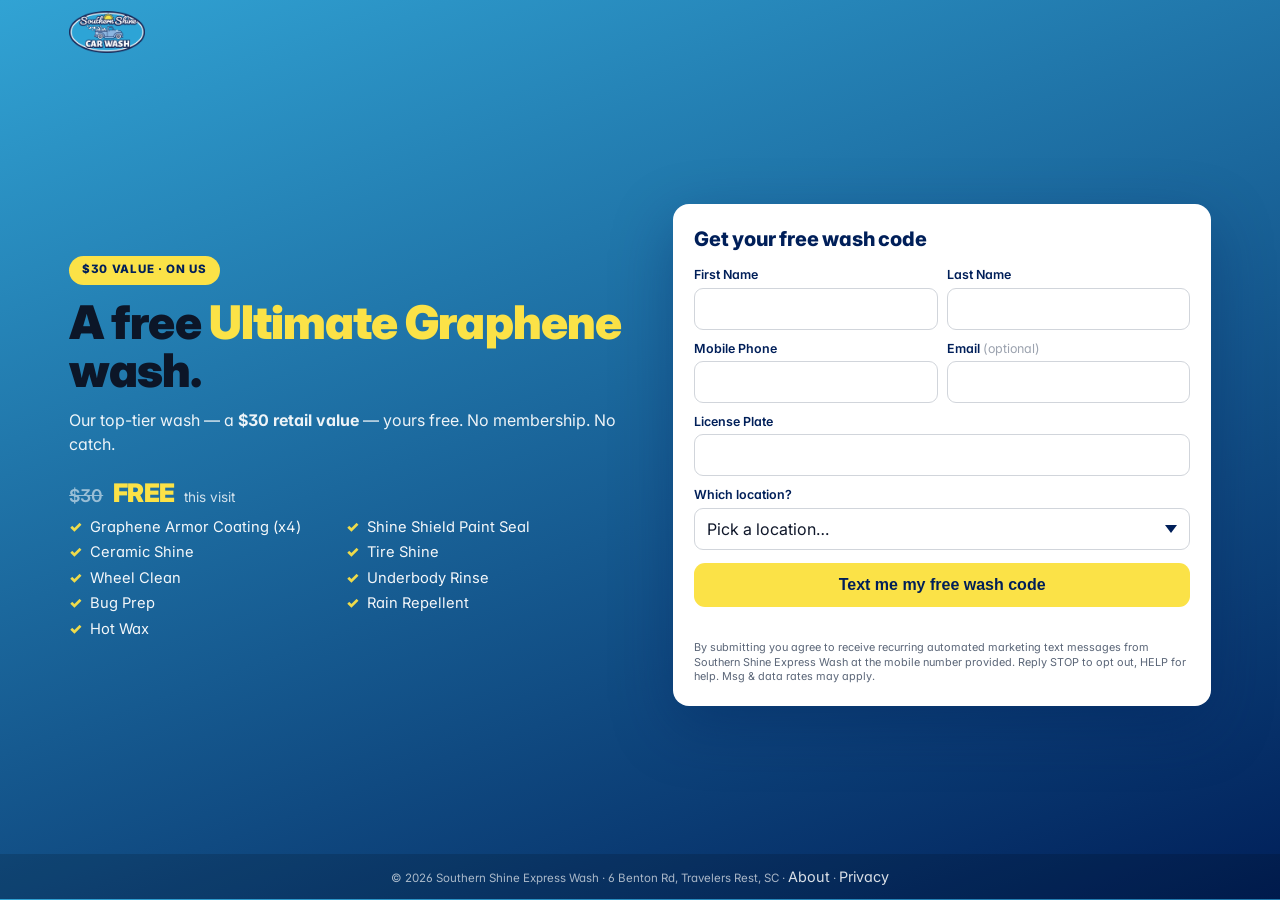
==== index.html @ 3a4d8303 "ui(landing): drop 'Code lasts 7 days' from wash features It's a redemption detail, not a wash featur" ====
<!doctype html>
<html lang="en">
<head>
<meta charset="utf-8" />
<meta name="viewport" content="width=device-width, initial-scale=1" />
<title>Free Ultimate Graphene Wash | Southern Shine Express</title>
<meta name="description" content="Get a free Ultimate Graphene car wash ($30 value) at Southern Shine Express. Just text us your info and we'll send you a free wash code. Travelers Rest, Greenville & Spartanburg." />
<meta name="color-scheme" content="light" />
<link rel="preconnect" href="https://fonts.googleapis.com" />
<link rel="preconnect" href="https://fonts.gstatic.com" crossorigin />
<link rel="stylesheet" href="https://fonts.googleapis.com/css2?family=Inter:wght@400;500;600;700;800;900&display=swap" />
<link rel="stylesheet" href="style.css" />

<!-- ─────────────────────────────────────────────────────────────────────
     Tracking config — same as Pollen landing page, single source of truth
     for Meta + Google Ads.
     ───────────────────────────────────────────────────────────────────── -->
<script>
window.SS_TRACKING_CONFIG = {
  ENABLED: true,
  META_PIXEL_ID: "26802423279384269",
  GOOGLE_ADS_TAG_ID: "AW-18036476522",
  GOOGLE_ADS_SIGNUP_CONVERSION: "AW-18036476522/uPv4CMD1jqgcEOqUu5hD",
};
</script>

<!-- Meta Pixel base -->
<script>
(function(){
  if (!window.SS_TRACKING_CONFIG || !window.SS_TRACKING_CONFIG.ENABLED) return;
  !function(f,b,e,v,n,t,s){if(f.fbq)return;n=f.fbq=function(){n.callMethod?
  n.callMethod.apply(n,arguments):n.queue.push(arguments)};if(!f._fbq)f._fbq=n;
  n.push=n;n.loaded=!0;n.version='2.0';n.queue=[];t=b.createElement(e);t.async=!0;
  t.src=v;s=b.getElementsByTagName(e)[0];s.parentNode.insertBefore(t,s)}(window,
  document,'script','https://connect.facebook.net/en_US/fbevents.js');
  fbq('init', window.SS_TRACKING_CONFIG.META_PIXEL_ID);
  fbq('track', 'PageView');
})();
</script>

<!-- Google Ads / gtag base -->
<script>
(function(){
  if (!window.SS_TRACKING_CONFIG || !window.SS_TRACKING_CONFIG.ENABLED) return;
  var s = document.createElement('script');
  s.async = true;
  s.src = 'https://www.googletagmanager.com/gtag/js?id=' + window.SS_TRACKING_CONFIG.GOOGLE_ADS_TAG_ID;
  document.head.appendChild(s);
  window.dataLayer = window.dataLayer || [];
  window.gtag = function(){ window.dataLayer.push(arguments); };
  gtag('js', new Date());
  gtag('config', window.SS_TRACKING_CONFIG.GOOGLE_ADS_TAG_ID);
})();
</script>

<style>
/* ── Single-screen Free Wash layout ──
   Hero contains EVERYTHING. No scroll on a 1440×900 viewport.
   On mobile, gracefully stacks (value-prop above form). */

html, body { margin: 0; padding: 0; }
body { background: linear-gradient(160deg, #31a3d4 0%, #001f59 100%); }

/* Override .site-header from style.css (which gives it a white sticky bg).
   We want it transparent on top of the body's navy gradient. */
.site-header {
  padding: .7rem 0 !important;
  background: transparent !important;
  border-bottom: none !important;
  position: relative !important;
}
.site-header .container { display: flex; align-items: center; }
.site-header .brand-logo { height: 42px; width: auto; }

.fw-hero {
  color: #fff;
  padding: 1rem 0 1.5rem;
  min-height: calc(100vh - 70px - 40px); /* viewport minus header + footer */
  display: flex; align-items: center;
}
.fw-hero .container {
  display: grid; grid-template-columns: 1fr; gap: 1.5rem;
  align-items: center;
}
@media (min-width: 920px) {
  .fw-hero .container { grid-template-columns: 1.05fr 1fr; gap: 2.5rem; }
}

/* LEFT: value prop */
.fw-hero-eyebrow {
  display: inline-block; background:#fbe247; color:#001f59;
  padding: .35rem .8rem; border-radius: 999px;
  font-weight: 800; font-size: .72rem; letter-spacing: .06em;
  text-transform: uppercase; margin-bottom: .8rem;
}
.fw-hero h1 {
  font-size: clamp(1.9rem, 4.2vw, 2.9rem);
  font-weight: 900; line-height: 1.05;
  margin: 0 0 .8rem; letter-spacing: -.02em;
}
.fw-hero h1 .yellow { color: #fbe247; }
.fw-hero-lede {
  font-size: 1rem; line-height: 1.5;
  opacity: .92; margin: 0 0 1.1rem; max-width: 560px;
}
.fw-features {
  display: grid; grid-template-columns: 1fr 1fr;
  gap: .35rem .9rem; margin: 0 0 1rem; padding: 0;
  list-style: none; max-width: 540px;
}
.fw-features li {
  font-size: .92rem; line-height: 1.35; opacity: .95;
  padding-left: 1.3rem; position: relative;
}
.fw-features li::before {
  content: '✓'; position: absolute; left: 0; top: 0;
  color: #fbe247; font-weight: 900;
}
.fw-price-line {
  display: flex; align-items: baseline; gap: .6rem;
  margin: 0 0 .3rem;
}
.fw-price-line .was {
  text-decoration: line-through; opacity: .55;
  font-size: 1.1rem; font-weight: 600;
}
.fw-price-line .now {
  color: #fbe247; font-size: 1.6rem; font-weight: 900;
  letter-spacing: -.02em;
}
.fw-price-line .per { font-size: .85rem; opacity: .8; }

/* RIGHT: form card (compact) */
.fw-card {
  background: #fff; color: #0f172a;
  border-radius: 16px; padding: 1.4rem 1.3rem;
  box-shadow: 0 20px 60px rgba(0, 31, 89, 0.35);
}
.fw-card h2 {
  margin: 0 0 .9rem; font-size: 1.25rem;
  color: #001f59; font-weight: 800;
}
.fw-row-2 { display: grid; grid-template-columns: 1fr 1fr; gap: .55rem; }
@media (max-width: 480px) { .fw-row-2 { grid-template-columns: 1fr; } }
.fw-field { margin-bottom: .55rem; }
.fw-field label {
  display: block; font-size: .78rem; font-weight: 600;
  margin-bottom: .2rem; color: #001f59;
}
.fw-field input, .fw-field select {
  width: 100%; padding: 10px 12px;
  border: 1px solid #d1d5db; border-radius: 9px;
  font-size: 16px; color: #0f172a; background: #fff; font-family: inherit;
}
.fw-field select {
  appearance: none;
  background-image: url("data:image/svg+xml;utf8,<svg xmlns='http://www.w3.org/2000/svg' width='12' height='8' viewBox='0 0 12 8'><path fill='%23001f59' d='M6 8L0 0h12z'/></svg>");
  background-repeat: no-repeat; background-position: right 12px center; padding-right: 32px;
}
.fw-field input:focus, .fw-field select:focus {
  outline: none; border-color: #31a3d4;
  box-shadow: 0 0 0 3px rgba(49, 163, 212, .15);
}
.fw-submit {
  width: 100%; padding: 13px 18px;
  background: #fbe247; color: #001f59;
  border: none; border-radius: 11px;
  font-size: 16px; font-weight: 800; cursor: pointer;
  margin-top: .3rem;
  transition: transform .1s, box-shadow .15s;
}
.fw-submit:hover {
  transform: translateY(-1px);
  box-shadow: 0 6px 16px rgba(251, 226, 71, .35);
}
.fw-submit:disabled { opacity: .6; cursor: default; transform: none; box-shadow: none; }
.fw-error { color: #a11d1d; font-size: .85rem; margin-top: .45rem; min-height: 1.05em; }
.fw-fine { font-size: .68rem; line-height: 1.35; color: #5b6678; margin: .7rem 0 0; }

/* Thanks state */
.fw-thanks { display: none; text-align: center; padding: 1.2rem .4rem; }
.fw-thanks.active { display: block; }
.fw-thanks-check {
  width: 60px; height: 60px; margin: 0 auto .9rem;
  border-radius: 50%; background: #fbe247;
  display: flex; align-items: center; justify-content: center;
  font-size: 32px; color: #001f59; font-weight: 900;
}
.fw-thanks h2 { color: #001f59; margin: 0 0 .4rem; font-size: 1.2rem; }
.fw-thanks p { color: #0f172a; font-size: .95rem; margin: 0 0 .5rem; }
.fw-thanks .post-cta {
  margin-top: 1.4rem; padding-top: 1.1rem;
  border-top: 1px solid #e5e7eb;
}
.fw-thanks .post-cta p { font-size: .9rem; color: #5b6678; margin-bottom: .7rem; }
.fw-thanks .post-cta a {
  display: inline-block; padding: 10px 18px;
  background: #001f59; color: #fff; border-radius: 9px;
  text-decoration: none; font-weight: 700; font-size: .95rem;
}

/* Footer (minimal, single line) */
.site-footer {
  background: rgba(0, 0, 0, .15);
  padding: .7rem 0;
  color: rgba(255, 255, 255, .65);
  font-size: .72rem;
  text-align: center;
}
.site-footer a { color: rgba(255, 255, 255, .85); text-decoration: none; }
.site-footer a:hover { text-decoration: underline; }

.container { max-width: 1180px; margin: 0 auto; padding: 0 1.2rem; }

/* Mobile: reduce min-height so form is visible without huge scroll */
@media (max-width: 919px) {
  .fw-hero { min-height: auto; padding: 1.5rem 0 2rem; }
  .fw-features { grid-template-columns: 1fr 1fr; gap: .25rem .8rem; }
  .fw-hero h1 { font-size: 1.7rem; }
}
</style>
</head>
<body>

<header class="site-header">
  <div class="container">
    <a class="brand" href="https://southernshineexpresswash.com" aria-label="Southern Shine Express home">
      <img src="images/logo.png" alt="Southern Shine Express" class="brand-logo" />
    </a>
  </div>
</header>

<main>
  <section class="fw-hero">
    <div class="container">

      <!-- LEFT: value prop -->
      <div class="fw-hero-copy">
        <span class="fw-hero-eyebrow">$30 value · on us</span>
        <h1>A free <span class="yellow">Ultimate Graphene</span> wash.</h1>
        <p class="fw-hero-lede">
          Our top-tier wash — a <b>$30 retail value</b> — yours free.
          No membership. No catch.
        </p>
        <div class="fw-price-line">
          <span class="was">$30</span>
          <span class="now">FREE</span>
          <span class="per">this visit</span>
        </div>
        <ul class="fw-features">
          <li>Graphene Armor Coating (x4)</li>
          <li>Shine Shield Paint Seal</li>
          <li>Ceramic Shine</li>
          <li>Tire Shine</li>
          <li>Wheel Clean</li>
          <li>Underbody Rinse</li>
          <li>Bug Prep</li>
          <li>Rain Repellent</li>
          <li>Hot Wax</li>
        </ul>
      </div>

      <!-- RIGHT: form -->
      <div class="fw-card" id="formCard">

        <div class="fw-thanks" id="fw-thanks">
          <div class="fw-thanks-check">✓</div>
          <h2 id="fw-thanks-title">You're all set!</h2>
          <p id="fw-thanks-body">Check your phone — we just texted you your free wash code.</p>
          <p style="color:#5b6678; font-size:.85rem; margin-top:.5rem;">See you at Southern Shine soon.</p>
          <div class="post-cta">
            <p>Love the wash? Make it unlimited.</p>
            <a href="https://promo.southernshineexpresswash.com/" id="fw-membership-cta">Browse memberships →</a>
          </div>
        </div>

        <form id="fw-form" novalidate>
          <h2>Get your free wash code</h2>

          <div class="fw-row-2">
            <div class="fw-field">
              <label for="fw-first">First Name</label>
              <input type="text" id="fw-first" name="first_name" autocomplete="given-name" required>
            </div>
            <div class="fw-field">
              <label for="fw-last">Last Name</label>
              <input type="text" id="fw-last" name="last_name" autocomplete="family-name" required>
            </div>
          </div>

          <div class="fw-row-2">
            <div class="fw-field">
              <label for="fw-phone">Mobile Phone</label>
              <input type="tel" id="fw-phone" name="phone" autocomplete="tel" inputmode="tel" required>
            </div>
            <div class="fw-field">
              <label for="fw-email">Email <span style="color:#9ca3af; font-weight:400;">(optional)</span></label>
              <input type="email" id="fw-email" name="email" autocomplete="email" inputmode="email">
            </div>
          </div>

          <div class="fw-field">
            <label for="fw-plate">License Plate</label>
            <input type="text" id="fw-plate" name="license_plate" autocapitalize="characters" autocomplete="off" required>
          </div>

          <div class="fw-field">
            <label for="fw-location">Which location?</label>
            <select id="fw-location" name="location" required>
              <option value="" disabled selected>Pick a location…</option>
              <option value="BENTON">Travelers Rest — 6 Benton Rd</option>
              <option value="CEDAR">Greenville — 108 Cedar Lane Rd</option>
              <option value="SPAR">Spartanburg — 8174 Warren H Abernathy Hwy</option>
            </select>
          </div>

          <button type="submit" id="fw-submit" class="fw-submit">Text me my free wash code</button>
          <div class="fw-error" id="fw-error" role="alert"></div>

          <p class="fw-fine">
            By submitting you agree to receive recurring automated marketing text messages from Southern Shine Express Wash
            at the mobile number provided. Reply STOP to opt out, HELP for help. Msg &amp; data rates may apply.
          </p>
        </form>
      </div>

    </div>
  </section>
</main>

<footer class="site-footer">
  <div class="container">
    © 2026 Southern Shine Express Wash · 6 Benton Rd, Travelers Rest, SC ·
    <a href="https://www.southernshineexpresswash.com/about-us">About</a> ·
    <a href="https://www.southernshineexpresswash.com/privacy-policy">Privacy</a>
  </div>
</footer>

<script>
(function () {
  // ── Attribution: capture UTM / gclid / fbclid from URL + persist in sessionStorage
  function readAttribution() {
    const params = new URLSearchParams(window.location.search);
    const attr = {};
    ["utm_source","utm_medium","utm_campaign","utm_content","utm_term","gclid","fbclid"].forEach(k => {
      const v = params.get(k);
      if (v) attr[k] = v;
    });
    // First-touch wins — persist if not yet stored
    if (Object.keys(attr).length > 0 && !sessionStorage.getItem("ss_fw_attr")) {
      sessionStorage.setItem("ss_fw_attr", JSON.stringify(attr));
    }
    const stored = sessionStorage.getItem("ss_fw_attr");
    if (stored) {
      try { return Object.assign({}, JSON.parse(stored), attr); } catch (_) {}
    }
    attr.referrer = document.referrer || "";
    attr.landing_page = window.location.href;
    return attr;
  }

  // Backend endpoint — Render Flask app
  const API_BASE = "https://southern-shine-crm.onrender.com";
  const SIGNUP_ENDPOINT = API_BASE + "/api/text-club/signup";

  const form = document.getElementById("fw-form");
  const submitBtn = document.getElementById("fw-submit");
  const errorEl = document.getElementById("fw-error");
  const thanksEl = document.getElementById("fw-thanks");

  form.addEventListener("submit", async function (ev) {
    ev.preventDefault();
    errorEl.textContent = "";

    const fd = new FormData(form);
    const payload = {
      first_name: (fd.get("first_name") || "").toString().trim(),
      last_name:  (fd.get("last_name")  || "").toString().trim(),
      phone:      (fd.get("phone")      || "").toString().trim(),
      email:      (fd.get("email")      || "").toString().trim(),
      license_plate: (fd.get("license_plate") || "").toString().trim().toUpperCase(),
      location:   (fd.get("location") || "").toString().trim(),
      source:     "freewash_landing",
      attribution: readAttribution(),
    };

    // Basic client validation
    if (!payload.first_name || !payload.last_name) { errorEl.textContent = "Please enter your full name."; return; }
    if (!/\d{10}/.test(payload.phone.replace(/\D/g, ""))) { errorEl.textContent = "Please enter a valid 10-digit mobile number."; return; }
    if (!payload.license_plate) { errorEl.textContent = "Please enter your license plate."; return; }
    if (!payload.location) { errorEl.textContent = "Please pick a location."; return; }

    submitBtn.disabled = true;
    const originalLabel = submitBtn.textContent;
    submitBtn.textContent = "Sending…";

    try {
      const res = await fetch(SIGNUP_ENDPOINT, {
        method: "POST",
        headers: { "Content-Type": "application/json" },
        body: JSON.stringify(payload),
      });
      const data = await res.json().catch(() => ({}));
      if (!res.ok) {
        errorEl.textContent = (data && data.error) || "Something went wrong. Please try again.";
        submitBtn.disabled = false;
        submitBtn.textContent = originalLabel;
        return;
      }

      // Pixel fire — Lead event (server-side CAPI also fires from Render)
      if (window.fbq) {
        try { fbq("track", "Lead", { content_name: "FreeWash" }); } catch (_) {}
      }
      if (window.gtag && window.SS_TRACKING_CONFIG.GOOGLE_ADS_SIGNUP_CONVERSION) {
        try {
          gtag("event", "conversion", {
            send_to: window.SS_TRACKING_CONFIG.GOOGLE_ADS_SIGNUP_CONVERSION,
            transport_type: "beacon",
          });
        } catch (_) {}
      }

      // Show thanks state
      form.style.display = "none";
      thanksEl.classList.add("active");
      // Variant: "resent_existing" / "already_redeemed" reword the message
      const titleEl = document.getElementById("fw-thanks-title");
      const bodyEl = document.getElementById("fw-thanks-body");
      if (data.status === "already_redeemed") {
        titleEl.textContent = "Looks like you already claimed one!";
        bodyEl.textContent = data.message || "Thanks for visiting Southern Shine. Keep an eye on your phone for member-only offers.";
      } else if (data.status === "resent_existing") {
        titleEl.textContent = "Resent your code!";
        bodyEl.textContent = "We already had a code for you — just texted it again. Check your phone.";
      }
    } catch (err) {
      errorEl.textContent = "Network error. Check your connection and try again.";
      submitBtn.disabled = false;
      submitBtn.textContent = originalLabel;
    }
  });
})();
</script>

</body>
</html>
---- style.css ----
:root {
  --ss-navy: #001f59;
  --ss-blue: #31a3d4;
  --ss-light-blue: #88b6e7;
  --ss-yellow: #fbe247;
  --ink: #0c1628;
  --body: #2b3446;
  --muted: #5b6678;
  --line: #e3e8f0;
  --bg: #f6f8fb;
  --white: #ffffff;
  --shadow-sm: 0 1px 2px rgba(12, 22, 40, 0.06), 0 2px 6px rgba(12, 22, 40, 0.05);
  --shadow-md: 0 4px 12px rgba(12, 22, 40, 0.08), 0 10px 30px rgba(12, 22, 40, 0.06);
  --radius: 14px;
  --radius-sm: 10px;
  --maxw: 1120px;
}

* { box-sizing: border-box; }
html { scroll-behavior: smooth; }
body {
  margin: 0;
  font-family: "Inter", -apple-system, BlinkMacSystemFont, "Segoe UI", Roboto, "Helvetica Neue", Arial, sans-serif;
  color: var(--body);
  background: var(--white);
  line-height: 1.55;
  -webkit-font-smoothing: antialiased;
  font-feature-settings: "cv11", "ss01";
}
img { max-width: 100%; display: block; }
a { color: var(--ss-navy); text-decoration: none; }
a:hover { text-decoration: underline; }

h1, h2, h3, h4 { color: var(--ink); margin: 0 0 .4em; line-height: 1.2; font-weight: 800; letter-spacing: -0.01em; }
h1 { font-size: clamp(2rem, 4.4vw, 3rem); }
h2 { font-size: clamp(1.5rem, 2.8vw, 2.1rem); }
h3 { font-size: 1.2rem; }
h4 { font-size: 1.15rem; }
p { margin: 0 0 .8em; }

.container { max-width: var(--maxw); margin: 0 auto; padding: 0 1.25rem; }

/* ---------- Buttons ---------- */
.btn {
  display: inline-block;
  font-weight: 700;
  text-align: center;
  padding: .8rem 1.2rem;
  border-radius: var(--radius-sm);
  border: 2px solid transparent;
  cursor: pointer;
  transition: transform .05s ease, box-shadow .15s ease, background .15s ease, color .15s ease;
  line-height: 1.1;
  font-size: 1rem;
}
.btn:hover { text-decoration: none; }
.btn:active { transform: translateY(1px); }
.btn-primary {
  background: var(--ss-yellow);
  color: var(--ss-navy);
  border-color: var(--ss-yellow);
  box-shadow: var(--shadow-sm);
}
.btn-primary:hover { background: #fde870; border-color: #fde870; }
.btn-outline {
  background: var(--white);
  color: var(--ss-navy);
  border-color: var(--ss-navy);
}
.btn-outline:hover { background: var(--ss-navy); color: var(--white); }
.btn-block { display: block; width: 100%; }
.btn-lg { padding: 1rem 1.6rem; font-size: 1.05rem; }

/* ---------- Header ---------- */
.site-header {
  position: sticky; top: 0; z-index: 50;
  background: var(--white);
  border-bottom: 1px solid var(--line);
}
.header-row {
  display: flex; align-items: center; justify-content: space-between;
  gap: 1rem; padding: .75rem 1.25rem;
}
.brand-logo { height: 44px; width: auto; }
.primary-nav { display: flex; align-items: center; gap: 1.25rem; }
.primary-nav a {
  color: var(--ink);
  font-weight: 600;
  padding: .4rem .2rem;
}
.primary-nav a:hover { color: var(--ss-blue); text-decoration: none; }
.primary-nav .nav-cta {
  background: var(--ss-navy);
  color: var(--white);
  padding: .55rem .95rem;
  border-radius: var(--radius-sm);
}
.primary-nav .nav-cta:hover { background: var(--ss-blue); color: var(--white); }

.nav-toggle {
  display: none;
  background: transparent; border: 0; padding: .5rem;
  cursor: pointer;
}
.nav-toggle span {
  display: block; width: 24px; height: 2px;
  background: var(--ink); margin: 5px 0; border-radius: 2px;
  transition: transform .2s ease, opacity .2s ease;
}

/* ---------- Hero ---------- */
.hero {
  background:
    radial-gradient(900px 400px at 85% 0%, rgba(49,163,212,.22), transparent 65%),
    radial-gradient(700px 400px at 10% 100%, rgba(251, 226, 71, 0.18), transparent 60%),
    linear-gradient(180deg, #eef5fb 0%, #ffffff 100%);
  padding: 3rem 0 3.5rem;
}
.hero-grid {
  display: grid; grid-template-columns: 1.15fr .85fr;
  gap: 2.5rem; align-items: center;
}
.eyebrow {
  display: inline-block;
  background: var(--ss-light-blue);
  color: var(--ss-navy);
  font-weight: 700;
  font-size: .85rem;
  padding: .3rem .7rem;
  border-radius: 999px;
  margin-bottom: .9rem;
  letter-spacing: .02em;
}
.eyebrow-alert {
  background: #ffeaa0;
  color: #6b4a00;
  border: 1px solid #f5dc5a;
}
.lede { font-size: 1.1rem; color: var(--body); max-width: 52ch; }

.benefits {
  list-style: none; padding: 0; margin: 1rem 0 1.5rem;
  display: grid; gap: .5rem;
}
.benefits li {
  display: flex; align-items: center; gap: .6rem;
  font-weight: 600; color: var(--ink);
}
.check {
  display: inline-flex; align-items: center; justify-content: center;
  width: 22px; height: 22px; border-radius: 999px;
  background: var(--ss-navy); color: var(--ss-yellow);
  font-size: .8rem; font-weight: 900;
}

.trust-strip {
  list-style: none; padding: 0; margin: 1.2rem 0 0;
  display: flex; flex-wrap: wrap; gap: 1rem 1.4rem;
  color: var(--muted); font-size: .95rem;
}
.trust-strip li { display: inline-flex; align-items: center; gap: .4rem; }

/* Hero featured card */
.hero-card {
  background: var(--white);
  border: 1px solid var(--line);
  border-radius: var(--radius);
  padding: 1.75rem 1.5rem 1.5rem;
  box-shadow: 0 18px 50px rgba(0, 31, 89, 0.14), 0 4px 10px rgba(0, 31, 89, 0.06);
  position: relative;
  text-align: center;
}
.hero-card h2 { font-size: 1.75rem; margin-bottom: .3rem; }
.hero-card .chip { align-self: center; }
.hero-card .price { margin: .3rem 0 .6rem; }
.hero-card .who { color: var(--muted); margin: 0 0 1.15rem; }
.hero-card .save-line { margin-bottom: 1rem; }
.mini-list { list-style: none; padding: 0; margin: 0 0 1.25rem; }
.mini-list li {
  padding: .35rem 0 .35rem 1.4rem;
  position: relative;
  color: var(--body);
  border-bottom: 1px dashed var(--line);
}
.mini-list li:last-child { border-bottom: 0; }
.mini-list li::before {
  content: "✓";
  position: absolute; left: 0; top: .35rem;
  color: var(--ss-blue); font-weight: 900;
}

.price .amount {
  font-size: 2.4rem; font-weight: 900; color: var(--ink);
  letter-spacing: -0.02em;
}
.price .per { color: var(--muted); margin-left: .2rem; font-weight: 600; }
.price .was {
  display: inline-block;
  color: var(--muted);
  text-decoration: line-through;
  font-weight: 700;
  font-size: 1.1rem;
  margin-right: .45rem;
  vertical-align: middle;
}
.save-line {
  font-size: .9rem; color: var(--muted); margin: -.2rem 0 .8rem;
}
.price-then {
  font-size: .92rem;
  color: var(--muted);
  text-align: center;
  margin: -.4rem 0 .7rem;
  line-height: 1.35;
}
.price-then strong { color: var(--ink); font-weight: 800; }
.pill-save {
  display: inline-block;
  background: #ffe2e2; color: #a11d1d;
  font-weight: 800; font-size: .75rem;
  padding: .2rem .55rem; border-radius: 999px;
  margin-right: .4rem;
  letter-spacing: .02em; text-transform: uppercase;
}
.ltd-footnote {
  text-align: center;
  color: var(--muted);
  margin: 1.5rem auto 0;
  max-width: 640px;
}
.ltd-footnote strong { color: var(--ink); }
.trial {
  background: #fff8c8;
  color: var(--ss-navy);
  border: 1px solid #f5dc5a;
  border-radius: var(--radius-sm);
  padding: .4rem .6rem;
  font-size: .95rem;
  margin: 0 0 .9rem;
}
.fineprint { color: var(--muted); font-size: .85rem; text-align: center; margin: .6rem 0 0; }

/* Tier icon (hero badge visual on every card) */
.tier-icon {
  display: flex;
  justify-content: center;
  align-items: center;
  margin: .2rem auto 1rem;
  width: 100%;
  max-width: 180px;
  aspect-ratio: 3 / 2;
}
.tier-icon img {
  max-width: 100%;
  max-height: 100%;
  height: auto;
  width: auto;
  display: block;
  filter: drop-shadow(0 4px 10px rgba(12, 22, 40, 0.15));
}
.tier-icon-lg { max-width: 200px; }

/* "Includes X wash" chip */
.chip {
  display: inline-block;
  font-size: .78rem;
  font-weight: 700;
  padding: .35rem .8rem;
  border-radius: 999px;
  letter-spacing: .03em;
  text-transform: uppercase;
  margin-bottom: .8rem;
}
.chip-incl {
  background: var(--ss-light-blue);
  color: var(--ss-navy);
}
.card-graphene .chip-incl { background: #fff3b0; color: #6b4a00; }
.card-ceramic .chip-incl { background: #ead0ff; color: #4a1d6b; }
.card-shine .chip-incl { background: #fff3b0; color: #6b4a00; }

/* Tier card variants — top accent strip */
.card-tier { position: relative; overflow: hidden; cursor: pointer; }
.card-tier::before {
  content: "";
  position: absolute; top: 0; left: 0; right: 0;
  height: 6px;
  background: var(--ss-navy);
}
.card-graphene::before { background: linear-gradient(90deg, #001f59 0%, #0a3387 100%); }
.card-ceramic::before { background: linear-gradient(90deg, #6b1d9a 0%, #b54fff 100%); }
.card-shine::before { background: linear-gradient(90deg, #f4c300 0%, #fbe247 100%); }

/* Corner-placed "Best Deal of the Year" / Save badge */
.badge-corner {
  position: absolute;
  top: 14px;
  right: 14px;
  display: inline-block;
  font-size: .7rem; font-weight: 800;
  padding: .3rem .6rem;
  border-radius: 999px;
  letter-spacing: .04em; text-transform: uppercase;
  z-index: 1;
}
.badge-corner.badge-popular { background: var(--ss-yellow); color: var(--ss-navy); }
.badge-corner.badge-sale { background: var(--ss-navy); color: var(--white); }

/* Feature list (per-tier bullets) */
.feature-list {
  list-style: none; padding: 0; margin: 0 0 1.1rem;
  display: grid;
  grid-template-columns: 1fr;
  gap: 0;
}
.feature-list li {
  padding: .5rem 0 .5rem 1.6rem;
  position: relative;
  color: var(--ink);
  font-size: .92rem;
  font-weight: 500;
  border-bottom: 1px solid rgba(12, 22, 40, 0.06);
}
.feature-list li:last-child { border-bottom: 0; }
.feature-list li::before {
  content: "";
  position: absolute; left: 0; top: 50%;
  transform: translateY(-50%);
  width: 18px; height: 18px;
  border-radius: 999px;
  background: var(--ss-blue);
  background-image: url("data:image/svg+xml;utf8,<svg xmlns='http://www.w3.org/2000/svg' viewBox='0 0 20 20' fill='white'><path d='M7.5 13.6L4.1 10.2l-1.4 1.4 4.8 4.8 10-10L16.1 5z'/></svg>");
  background-repeat: no-repeat;
  background-position: center;
  background-size: 14px 14px;
}
.card-graphene .feature-list li::before { background-color: var(--ss-navy); }
.card-ceramic .feature-list li::before { background-color: #8a2bc4; }
.card-shine .feature-list li::before { background-color: #d4a900; }

/* Badges */
.badge {
  display: inline-block;
  font-size: .75rem; font-weight: 800;
  padding: .25rem .55rem;
  border-radius: 999px;
  letter-spacing: .04em; text-transform: uppercase;
  margin-bottom: .6rem;
}
.badge-popular {
  background: var(--ss-yellow); color: var(--ss-navy);
}
.badge-sale {
  background: #ffe2e2; color: #a11d1d;
}
.badge-founder {
  background: var(--ss-navy); color: var(--ss-yellow);
}

/* ---------- Section heads ---------- */
.section-head { text-align: center; max-width: 780px; margin: 0 auto 2.5rem; }
.section-head h2 { font-size: clamp(1.7rem, 3.2vw, 2.4rem); }
.section-head p { color: var(--muted); font-size: 1.05rem; }
.section-head .badge { margin-bottom: 1rem; font-size: .8rem; padding: .4rem .8rem; }

/* ---------- Plans ---------- */
.plans { padding: 3.5rem 0; background: var(--bg); }
.plans-hero {
  background:
    radial-gradient(900px 400px at 85% 0%, rgba(49,163,212,.22), transparent 65%),
    radial-gradient(700px 400px at 10% 100%, rgba(251, 226, 71, 0.15), transparent 60%),
    linear-gradient(180deg, #eef5fb 0%, #f6f8fb 100%);
  padding-top: 2.5rem;
}
.plans-hero .section-head { margin-bottom: 2rem; }
.plans-hero .section-head h1 {
  font-size: clamp(1.8rem, 3.4vw, 2.5rem);
  color: var(--ink);
  line-height: 1.15;
  letter-spacing: -0.01em;
  margin: 0 0 .5rem;
}
.group { margin-bottom: 2.5rem; }
.group-head { margin-bottom: 1.25rem; }
.group-head h3 {
  display: inline-block;
  background: var(--ss-navy); color: var(--white);
  padding: .35rem .8rem;
  border-radius: 999px;
  font-size: .95rem;
  margin-bottom: .5rem;
}
.group-head p { color: var(--muted); margin: 0; }

.cards {
  display: grid;
  grid-template-columns: repeat(3, 1fr);
  gap: 1.25rem;
}
.cards-4 { grid-template-columns: repeat(4, 1fr); }

.card {
  background: var(--white);
  border: 1px solid var(--line);
  border-radius: var(--radius);
  padding: 1.5rem 1.35rem 1.35rem;
  box-shadow: var(--shadow-sm);
  display: flex; flex-direction: column;
  position: relative;
  transition: transform .2s ease, box-shadow .2s ease;
}
.card:hover {
  transform: translateY(-3px);
  box-shadow: var(--shadow-md);
}
.card h4 {
  margin: 0 0 .45rem;
  font-size: 1.35rem;
  text-align: center;
}
.card .chip { align-self: center; }
.card .price { margin: .2rem 0 .7rem; text-align: center; }
.card .who {
  color: var(--muted);
  font-size: .95rem;
  text-align: center;
  margin: 0 0 1.1rem;
  min-height: 2.8em;
}
.card .fineprint { margin-top: .7rem; }
.card .btn { margin-top: auto; }

.card-featured {
  border: 2px solid var(--ss-navy);
  box-shadow: 0 14px 40px rgba(0, 31, 89, 0.18);
  transform: translateY(-8px);
}
.card-featured:hover { transform: translateY(-11px); }
.card-featured .btn-outline { background: var(--ss-navy); color: var(--white); }

/* Founder ribbon */
.founder {
  background: linear-gradient(135deg, var(--ss-navy) 0%, #0a3387 100%);
  color: var(--white);
  border-radius: var(--radius);
  padding: 1.5rem;
  display: flex; align-items: center; justify-content: space-between;
  gap: 1.5rem; margin-top: 1rem;
}
.founder h3 { color: var(--white); margin-bottom: .2rem; }
.founder p { color: #dbe6ff; margin: 0; }
.founder .btn-primary { flex-shrink: 0; }

/* ---------- Reassure strip ---------- */
.reassure {
  background: var(--ss-navy);
  color: var(--white);
  padding: 2.25rem 0;
}
.reassure h3 { color: var(--ss-yellow); }
.reassure p { color: #dbe6ff; margin: 0; }
.reassure-grid {
  display: grid; grid-template-columns: repeat(3, 1fr); gap: 1.5rem;
}

/* ---------- Locations ---------- */
.locations { padding: 3.5rem 0; }
.loc-grid {
  display: grid; grid-template-columns: repeat(3, 1fr); gap: 1rem;
}
.loc-card {
  background: var(--white);
  border: 1px solid var(--line);
  border-radius: var(--radius);
  padding: 1.25rem;
  text-align: center;
  box-shadow: var(--shadow-sm);
}
.loc-card h3 { margin-bottom: .1rem; }
.loc-card p { color: var(--muted); margin: 0; }

/* ---------- FAQ ---------- */
.faq { padding: 3.5rem 0; background: var(--bg); }
.faq-grid { display: grid; gap: .6rem; max-width: 780px; margin: 0 auto; }
details {
  background: var(--white);
  border: 1px solid var(--line);
  border-radius: var(--radius-sm);
  padding: .9rem 1.1rem;
  box-shadow: var(--shadow-sm);
}
details + details { margin-top: 0; }
summary {
  cursor: pointer;
  font-weight: 700;
  color: var(--ink);
  list-style: none;
  display: flex; align-items: center; justify-content: space-between;
}
summary::after {
  content: "+"; color: var(--ss-blue); font-weight: 900; font-size: 1.3rem;
  transition: transform .2s ease;
}
details[open] summary::after { content: "−"; }
details p { margin: .6rem 0 0; color: var(--body); }
.faq-list {
  margin: .6rem 0 0;
  padding: 0 0 0 1.2rem;
  color: var(--body);
}
.faq-list li { padding: .15rem 0; }
.faq-link {
  display: inline-block;
  margin-top: .3rem;
  font-weight: 700;
  color: var(--ss-navy);
  border-bottom: 2px solid var(--ss-yellow);
  padding-bottom: 1px;
}
.faq-link:hover { text-decoration: none; border-bottom-color: var(--ss-blue); }

/* ---------- CTA banner ---------- */
.cta-banner {
  background: linear-gradient(135deg, var(--ss-blue) 0%, var(--ss-navy) 100%);
  color: var(--white);
  padding: 2.5rem 0;
}
.cta-row {
  display: flex; align-items: center; justify-content: space-between;
  gap: 1.5rem;
}
.cta-banner h2 { color: var(--white); margin: 0 0 .2rem; }
.cta-banner p { margin: 0; color: #e3eefc; }

/* ---------- Footer ---------- */
.site-footer {
  background: #0a1224; color: #c7cfdd; padding: 1.5rem 0;
}
.footer-row {
  display: flex; align-items: center; justify-content: space-between;
  gap: 1rem; flex-wrap: wrap;
}
.footer-row p { margin: 0; font-size: .9rem; }
.site-footer nav { display: flex; gap: 1.2rem; }
.site-footer a { color: #c7cfdd; font-size: .9rem; }
.site-footer a:hover { color: var(--white); }

/* ---------- Responsive ---------- */
@media (max-width: 960px) {
  .hero-grid { grid-template-columns: 1fr; gap: 1.5rem; }
  .cards, .cards-4 { grid-template-columns: repeat(2, 1fr); }
  .reassure-grid { grid-template-columns: 1fr; text-align: left; }
  .loc-grid { grid-template-columns: 1fr; }
  .founder { flex-direction: column; align-items: flex-start; text-align: left; }
  .cta-row { flex-direction: column; align-items: flex-start; }
  .card-featured { transform: none; }
}

@media (max-width: 640px) {
  .hero { padding: 1.5rem 0 2rem; }
  .brand-logo { height: 38px; }
  .primary-nav {
    display: none;
    position: absolute; top: 100%; left: 0; right: 0;
    background: var(--white);
    border-bottom: 1px solid var(--line);
    flex-direction: column; align-items: stretch;
    padding: .5rem 1rem 1rem;
    gap: .25rem;
    box-shadow: var(--shadow-md);
  }
  .primary-nav.open { display: flex; }
  .primary-nav a { padding: .75rem .25rem; border-bottom: 1px solid var(--line); }
  .primary-nav .nav-cta {
    text-align: center; margin-top: .5rem; border-bottom: 0;
  }
  .nav-toggle { display: block; }
  .site-header { position: relative; }
  .cards, .cards-4 { grid-template-columns: 1fr; }
  h1 { font-size: 1.9rem; }
  .btn-lg { width: 100%; }
  .footer-row { flex-direction: column; align-items: flex-start; }
}

/* ───────── Signup Modal ───────── */
.signup-overlay {
  position: fixed;
  inset: 0;
  background: rgba(8, 16, 36, 0.62);
  display: flex;
  align-items: flex-start;
  justify-content: center;
  padding: 4vh 1rem 1rem;
  overflow-y: auto;
  z-index: 100;
  animation: signup-fade .15s ease-out;
}
.signup-overlay[hidden] { display: none; }
body.signup-open { overflow: hidden; }

.signup-modal {
  background: var(--white);
  width: 100%;
  max-width: 540px;
  border-radius: var(--radius);
  box-shadow: var(--shadow-md);
  padding: 1.75rem 1.75rem 1.5rem;
  position: relative;
  animation: signup-pop .18s ease-out;
}

.signup-close {
  position: absolute;
  top: .65rem;
  right: .85rem;
  width: 2rem;
  height: 2rem;
  border: none;
  background: transparent;
  font-size: 1.6rem;
  color: var(--muted);
  cursor: pointer;
  border-radius: 50%;
  line-height: 1;
}
.signup-close:hover { background: var(--bg); color: var(--ink); }

.signup-head { margin-bottom: 1.25rem; }
.signup-eyebrow {
  display: inline-block;
  background: var(--ss-yellow);
  color: var(--ss-navy);
  font-weight: 700;
  font-size: .78rem;
  letter-spacing: .04em;
  text-transform: uppercase;
  padding: .25rem .55rem;
  border-radius: 6px;
  margin-bottom: .65rem;
}
.signup-head h2 {
  font-size: 1.35rem;
  margin-bottom: .35rem;
}
.signup-head h2 .signup-plan-name { color: var(--ss-blue); }
.signup-sub {
  color: var(--muted);
  font-size: .92rem;
  margin: 0;
}

.signup-grid {
  display: grid;
  grid-template-columns: 1fr 1fr;
  gap: .85rem;
  margin-bottom: 1rem;
}
.signup-field {
  display: flex;
  flex-direction: column;
  font-size: .85rem;
  color: var(--ink);
  font-weight: 600;
}
.signup-field-full { grid-column: 1 / -1; }
.signup-field span { margin-bottom: .3rem; }
.signup-field input {
  font: inherit;
  font-weight: 400;
  padding: .65rem .75rem;
  border: 1.5px solid var(--line);
  border-radius: var(--radius-sm);
  background: var(--white);
  color: var(--ink);
  transition: border-color .15s ease, box-shadow .15s ease;
}
.signup-field input:focus {
  outline: none;
  border-color: var(--ss-blue);
  box-shadow: 0 0 0 3px rgba(49, 163, 212, 0.18);
}

.signup-error {
  background: #fff3f3;
  color: #b3261e;
  padding: .65rem .8rem;
  border-radius: var(--radius-sm);
  font-size: .9rem;
  margin: 0 0 .85rem;
  border: 1px solid #f3cbc8;
}

.signup-submit { margin-bottom: .75rem; }
.signup-submit:disabled { opacity: .7; cursor: progress; }
.signup-submit-spinner { display: inline-block; }

.signup-fine {
  font-size: .8rem;
  color: var(--muted);
  text-align: center;
  margin: 0;
}

@keyframes signup-fade { from { opacity: 0; } to { opacity: 1; } }
@keyframes signup-pop {
  from { opacity: 0; transform: translateY(8px); }
  to   { opacity: 1; transform: translateY(0); }
}

@media (max-width: 480px) {
  .signup-modal { padding: 1.25rem 1.25rem 1rem; }
  .signup-grid { grid-template-columns: 1fr; gap: .65rem; }
  .signup-head h2 { font-size: 1.2rem; }
}
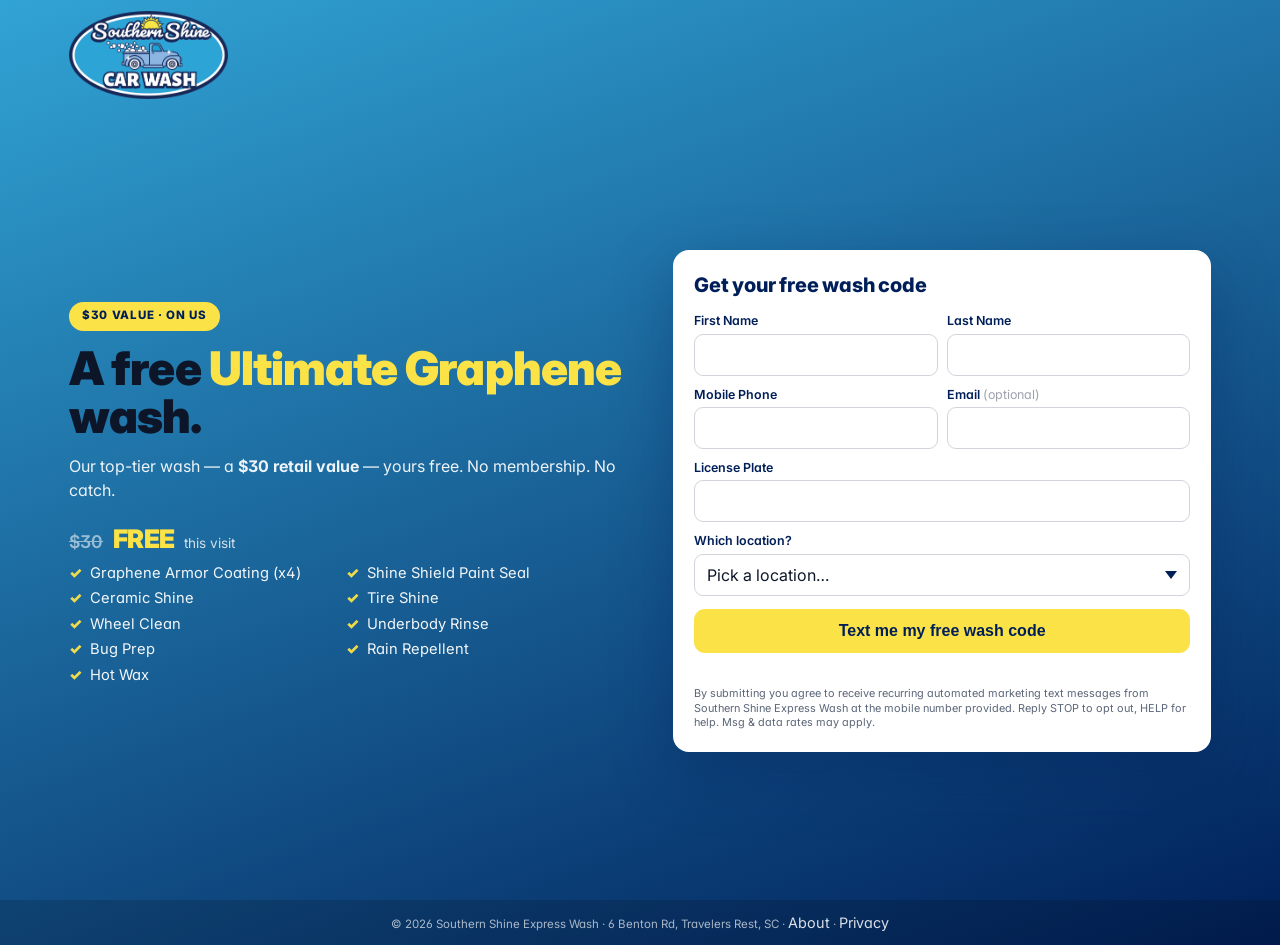
==== commit 06674d28: "ui(landing): bump logo from 42px to 88px (64px on mobile)" ====
--- a/index.html
+++ b/index.html
@@ -70,7 +70,8 @@
   position: relative !important;
 }
 .site-header .container { display: flex; align-items: center; }
-.site-header .brand-logo { height: 42px; width: auto; }
+.site-header .brand-logo { height: 88px; width: auto; }
+@media (max-width: 919px) { .site-header .brand-logo { height: 64px; } }
 
 .fw-hero {
   color: #fff;
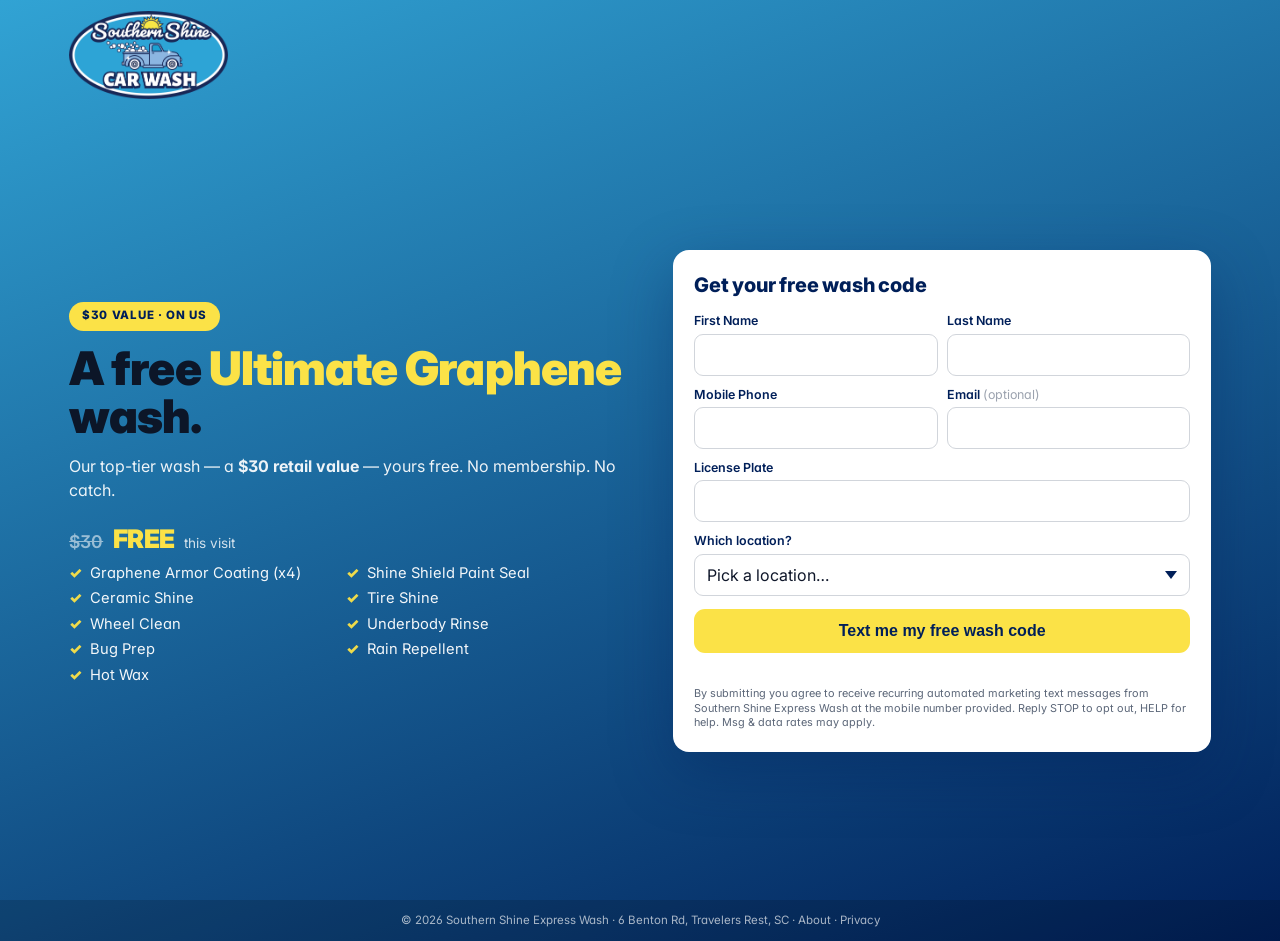
==== commit d902c833: "fix(landing): footer links match surrounding text size/color style.css from Pollen page forced .site" ====
--- a/index.html
+++ b/index.html
@@ -208,8 +208,16 @@
   font-size: .72rem;
   text-align: center;
 }
-.site-footer a { color: rgba(255, 255, 255, .85); text-decoration: none; }
-.site-footer a:hover { text-decoration: underline; }
+/* Force footer link font-size/color to match the surrounding text
+   (style.css forces .9rem #c7cfdd which makes them larger + lighter). */
+.site-footer a {
+  color: inherit !important;
+  font-size: inherit !important;
+  font-family: inherit !important;
+  font-weight: inherit !important;
+  text-decoration: none !important;
+}
+.site-footer a:hover { text-decoration: underline !important; }
 
 .container { max-width: 1180px; margin: 0 auto; padding: 0 1.2rem; }
 
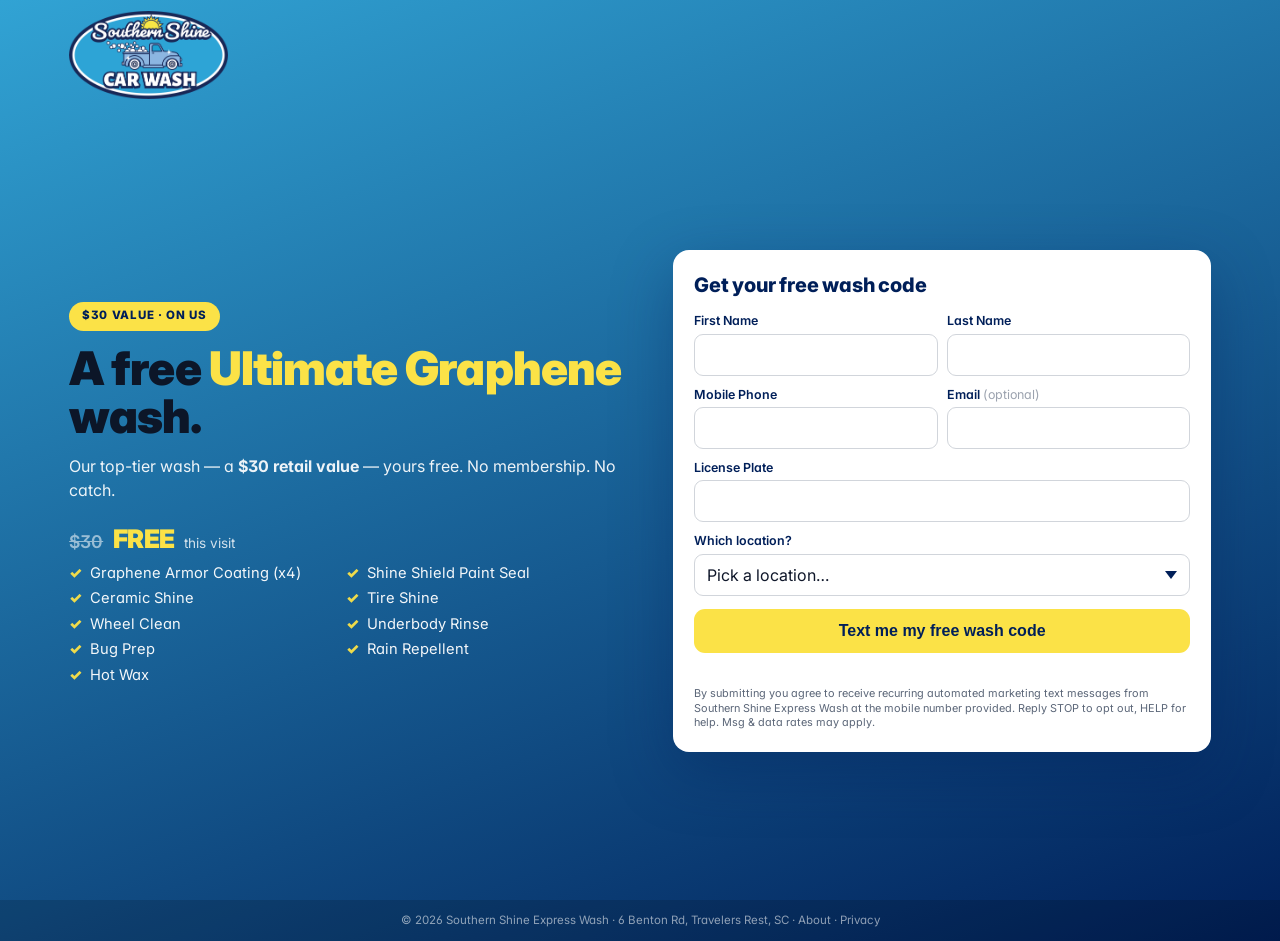
==== commit b633f5c6: "fix(landing): footer links truly match body 'barely there' style Two changes: 1. Drop body footer op" ====
--- a/index.html
+++ b/index.html
@@ -200,22 +200,26 @@
   text-decoration: none; font-weight: 700; font-size: .95rem;
 }
 
-/* Footer (minimal, single line) */
+/* Footer (minimal, single line — intentionally low contrast / "barely there") */
 .site-footer {
   background: rgba(0, 0, 0, .15);
   padding: .7rem 0;
-  color: rgba(255, 255, 255, .65);
+  color: rgba(255, 255, 255, .55);
   font-size: .72rem;
   text-align: center;
 }
-/* Force footer link font-size/color to match the surrounding text
-   (style.css forces .9rem #c7cfdd which makes them larger + lighter). */
-.site-footer a {
-  color: inherit !important;
-  font-size: inherit !important;
+/* Footer links MUST look identical to the surrounding copyright text.
+   Hard-code every property (no inherit) so browser user-agent styles +
+   style.css both lose the cascade fight. */
+.site-footer a,
+.site-footer a:link,
+.site-footer a:visited {
+  color: rgba(255, 255, 255, .55) !important;
+  font-size: .72rem !important;
   font-family: inherit !important;
-  font-weight: inherit !important;
+  font-weight: 400 !important;
   text-decoration: none !important;
+  letter-spacing: 0 !important;
 }
 .site-footer a:hover { text-decoration: underline !important; }
 
